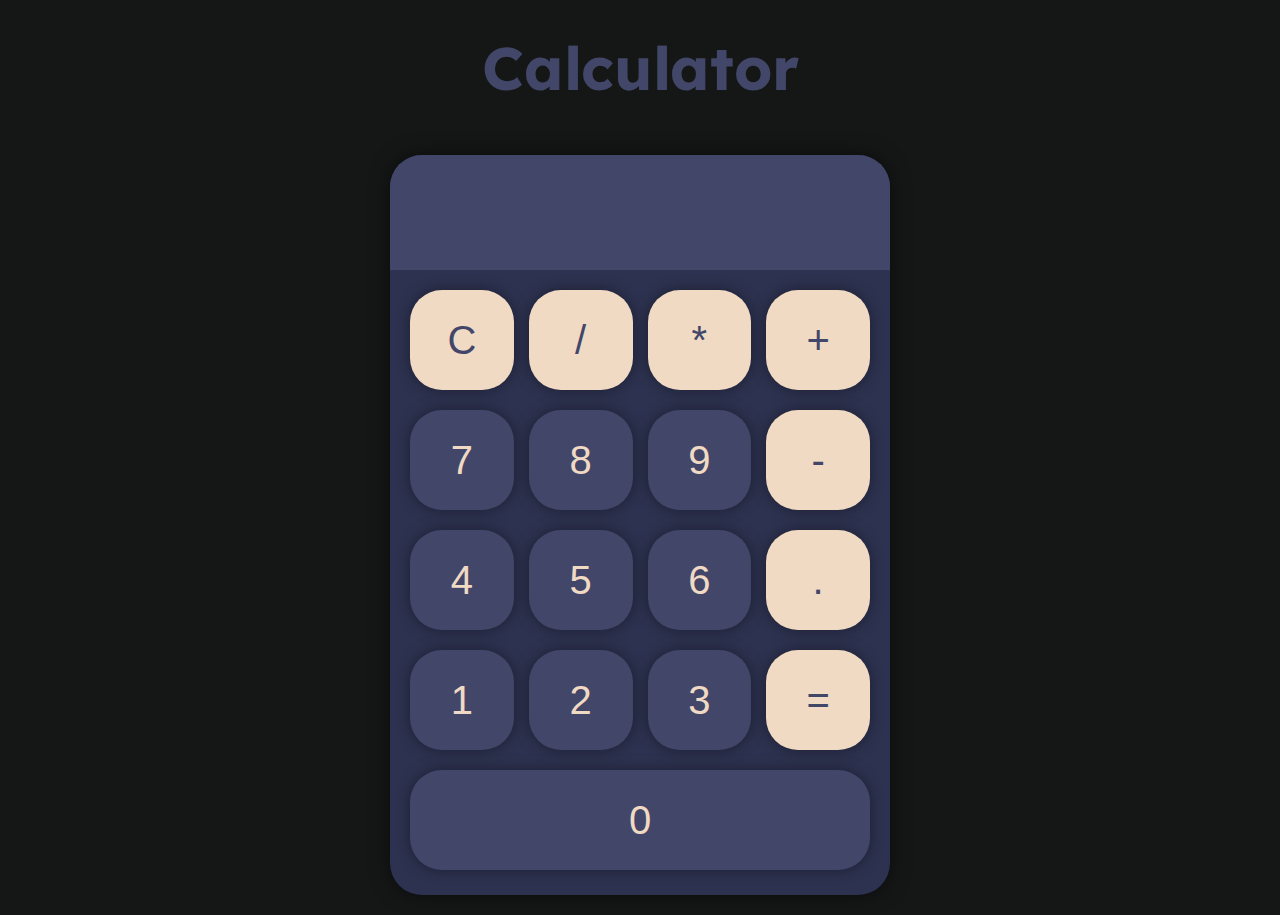
==== basic-calculator/index.html @ 8960e9be "Remove submodules" ====
<!DOCTYPE html>
<html lang="pt-br">
<head>
    <meta charset="UTF-8">
    <meta name="viewport" content="width=device-width, initial-scale=1.0">
    <link rel="stylesheet" href="style.css">
    <title>Calculator</title>
</head>
<body>
    <h1>Calculator</h1>
    <div id="calculator">
        <div>
            <input type="display" id="display" readonly>
        </div>
        <div id="buttons">
            <button id="operation-btn" onclick="cleardisplay('C')">C</button>
            <button id="operation-btn" onclick="addondisplay('/')">/</button>
            <button id="operation-btn" onclick="addondisplay('*')">*</button>
            <button id="operation-btn" onclick="addondisplay('+')">+</button>
            <button onclick="addondisplay('7')">7</button>
            <button onclick="addondisplay('8')">8</button>
            <button onclick="addondisplay('9')">9</button>
            <button id="operation-btn" onclick="addondisplay('-')">-</button>
            <button onclick="addondisplay('4')">4</button>
            <button onclick="addondisplay('5')">5</button>
            <button onclick="addondisplay('5')">6</button>
            <button id="operation-btn" onclick="addondisplay('.')">.</button>
            <button onclick="addondisplay('1')">1</button>
            <button onclick="addondisplay('2')">2</button>
            <button onclick="addondisplay('3')">3</button>
            <button id="operation-btn" onclick="calculate('=')">=</button>
            <button onclick="addondisplay('0')" id="btn-0">0</button>
        </div>
    </div>

    <script src="script.js"></script>
</body>
</html>
---- basic-calculator/style.css ----
@import url('https://fonts.googleapis.com/css2?family=Lexend:wght@100..900&display=swap');

*{
    margin: 0;
    padding: 0;
}

body{
    background-color: #151716;
    width: 100%;
    font-family: "Lexend";
    display: flex;
    justify-content: center;
    flex-direction: column;
    align-items: center;
}

h1{
    padding: 10px;
    margin: 20px;
    color: #424769;
    font-size: 60px;
}

#calculator{
    background-color: #2d3250;
    max-width: 500px;
    border-radius: 2rem;
    margin: 20px;
    overflow: hidden;
    box-shadow: 0px 0px 20px rgba(0, 0, 0, 0.5);
}

#display{
    background-color: #424769;
    color: #F1DAC4;
    border: none;
    width: 100%;
    padding: 30px;
    font-size: 3rem;
}

#buttons{
    display: grid;
    grid-template-columns: repeat(4, 1fr);
    margin: 20px;
    gap: 15px;
}

button{
    margin: 0 5px 5px 0;
    font-size: 40px;
    font-weight: 500;
    color: #F1DAC4;
    border-radius: 2rem;
    border: none;
    background-color: #424769;
    width: 100%;
    height: 100px;
    box-shadow: 0px 0px 15px rgba(0, 0, 0, 0.4);
}

#btn-0{
    grid-column: span 4;
}

button:hover{
    cursor: pointer;
    background-color: transparent;
    border: #F1DAC4 solid 2px;
    transition: 0.2s;
}

#operation-btn{
    background-color: #F1DAC4;
    color: #424769;
}

#operation-btn:hover{
    cursor: pointer;
    background-color: transparent;
    border: #F1DAC4 solid 2px;
    color: #F1DAC4;
    transition: 0.2s;
}

button:active{
    background-color: #898b8d;
}
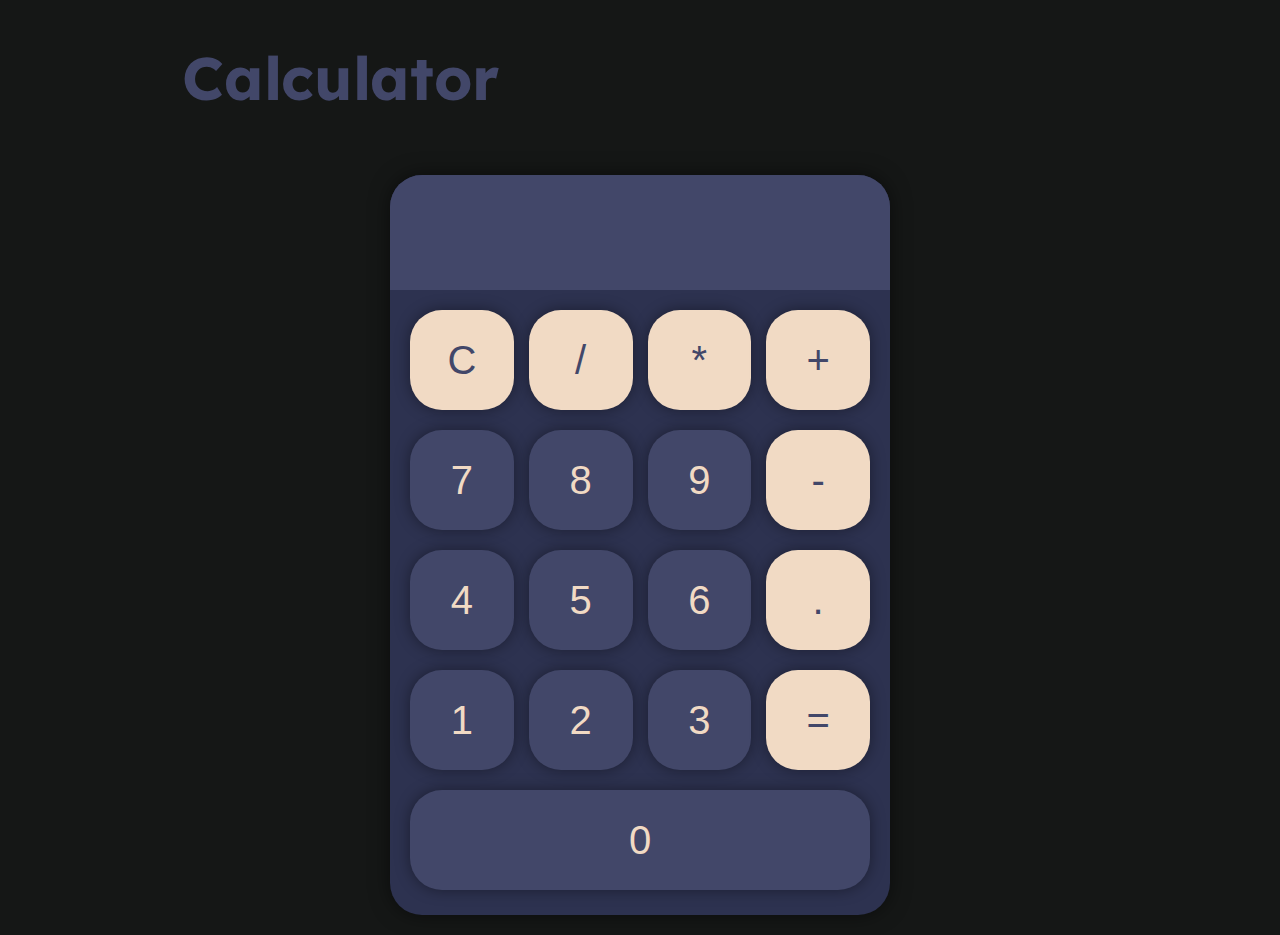
==== commit 8d457f07: "Adding social-media itens" ====
--- a/basic-calculator/index.html
+++ b/basic-calculator/index.html
@@ -4,10 +4,20 @@
     <meta charset="UTF-8">
     <meta name="viewport" content="width=device-width, initial-scale=1.0">
     <link rel="stylesheet" href="style.css">
+    <link rel="stylesheet" href="https://cdnjs.cloudflare.com/ajax/libs/font-awesome/6.6.0/css/all.min.css" integrity="sha512-Kc323vGBEqzTmouAECnVceyQqyqdsSiqLQISBL29aUW4U/M7pSPA/gEUZQqv1cwx4OnYxTxve5UMg5GT6L4JJg==" crossorigin="anonymous" referrerpolicy="no-referrer" />
     <title>Calculator</title>
 </head>
 <body>
-    <h1>Calculator</h1>
+    
+    <header>
+        <h1>Calculator</h1>
+        <div class="social-medias">
+            <a class="social-item"><i class="fa-brands fa-github"></i></a>
+            <a class="social-item"><i class="fa-brands fa-instagram"></i></a>
+            <a class="social-item"><i class="fa-brands fa-linkedin"></i></a>
+        </div>
+    </header>
+
     <div id="calculator">
         <div>
             <input type="display" id="display" readonly>
--- a/basic-calculator/style.css
+++ b/basic-calculator/style.css
@@ -1,25 +1,84 @@
 @import url('https://fonts.googleapis.com/css2?family=Lexend:wght@100..900&display=swap');
 
 *{
+    box-sizing: border-box;
+}
+
+html, body{
     margin: 0;
     padding: 0;
+    width: 100%;
+    overflow-x: hidden;
 }
 
 body{
     background-color: #151716;
-    width: 100%;
     font-family: "Lexend";
     display: flex;
-    justify-content: center;
     flex-direction: column;
     align-items: center;
+    overflow-y: hidden;
+}
+
+header{
+    display: grid;
+    align-items: center;
+    width: 100%;
+    margin: 10px 50px;
+    padding: 10px 50px;
+    grid-template-columns: 1200px 300px;
+    justify-content: end;
+    gap: 150px;
 }
 
 h1{
-    padding: 10px;
-    margin: 20px;
+    padding: 10px 10px 10px 110px;
+    margin: 10px 10px 10px 110px;
     color: #424769;
     font-size: 60px;
+    width: 100%;
+    justify-content: center;
+    text-align: center;
+}
+
+.social-medias{
+    display: flex;
+    flex-direction: row;
+    gap: 50px;
+    justify-content: center;
+    padding: 10px;
+    margin: 10px;
+}
+
+.social-item{
+    color: white;
+    font-size: 40px;
+    position: relative;
+}
+
+.social-item:after{
+    content: '';
+    position: absolute;
+    height: 2px;
+    width: 0;
+    bottom: 0;
+    left: 50%;
+    background-color: white;
+    transition: width 0.3s ease, left 0.3s ease;
+}
+
+.social-item:hover:after{
+    width: 100%;
+    left: 0;
+}
+
+.social-item:hover{
+    opacity: 50%;
+    transition: linear 0.3s;
+}
+
+a{
+    cursor: pointer;
 }
 
 #calculator{
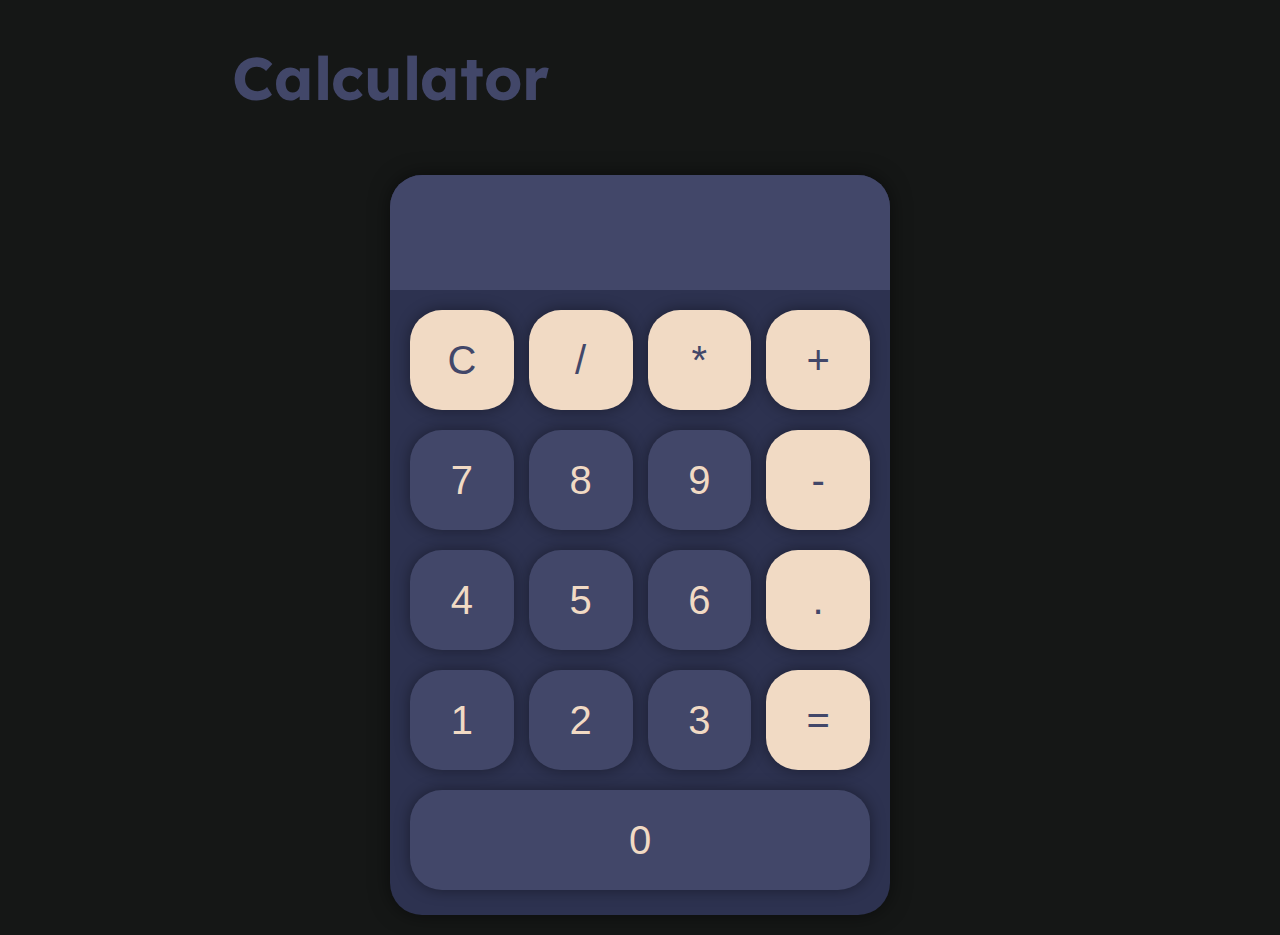
==== commit 5b84164d: "adjusting gap and some stuff" ====
--- a/basic-calculator/index.html
+++ b/basic-calculator/index.html
@@ -4,7 +4,7 @@
     <meta charset="UTF-8">
     <meta name="viewport" content="width=device-width, initial-scale=1.0">
     <link rel="stylesheet" href="style.css">
-    <link rel="stylesheet" href="https://cdnjs.cloudflare.com/ajax/libs/font-awesome/6.6.0/css/all.min.css" integrity="sha512-Kc323vGBEqzTmouAECnVceyQqyqdsSiqLQISBL29aUW4U/M7pSPA/gEUZQqv1cwx4OnYxTxve5UMg5GT6L4JJg==" crossorigin="anonymous" referrerpolicy="no-referrer" />
+ 
     <title>Calculator</title>
 </head>
 <body>
@@ -12,9 +12,9 @@
     <header>
         <h1>Calculator</h1>
         <div class="social-medias">
-            <a class="social-item"><i class="fa-brands fa-github"></i></a>
-            <a class="social-item"><i class="fa-brands fa-instagram"></i></a>
-            <a class="social-item"><i class="fa-brands fa-linkedin"></i></a>
+            <a href="https://github.com/grazisouza1" target="_blank" class="social-item"><i class="fa-brands fa-github"></i></a>
+            <a href="https://www.instagram.com/grazi_bjj/" target="_blank" class="social-item"><i class="fa-brands fa-instagram"></i></a>
+            <a href="https://www.linkedin.com/in/graziella-souza-28482326b/" target="_blank" class="social-item"><i class="fa-brands fa-linkedin"></i></a>
         </div>
     </header>
 
--- a/basic-calculator/style.css
+++ b/basic-calculator/style.css
@@ -17,7 +17,6 @@
     display: flex;
     flex-direction: column;
     align-items: center;
-    overflow-y: hidden;
 }
 
 header{
@@ -28,7 +27,7 @@
     padding: 10px 50px;
     grid-template-columns: 1200px 300px;
     justify-content: end;
-    gap: 150px;
+    gap: 100px;
 }
 
 h1{
@@ -52,7 +51,7 @@
 
 .social-item{
     color: white;
-    font-size: 40px;
+    font-size: 30px;
     position: relative;
 }
 
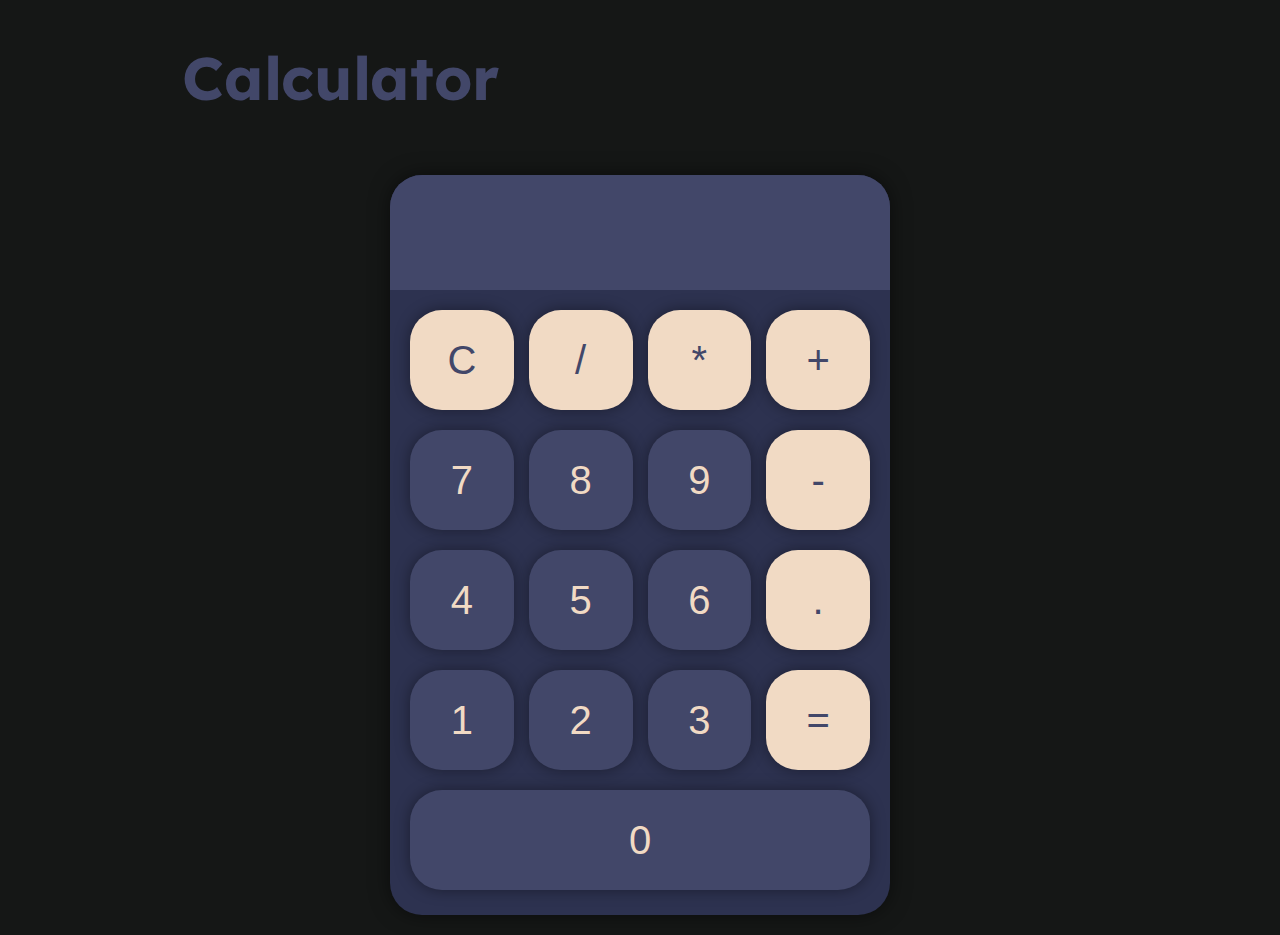
==== commit 7c4ee251: "Adding Font Awsome CDN" ====
--- a/basic-calculator/index.html
+++ b/basic-calculator/index.html
@@ -3,6 +3,7 @@
 <head>
     <meta charset="UTF-8">
     <meta name="viewport" content="width=device-width, initial-scale=1.0">
+    <link rel="stylesheet" href="https://cdnjs.cloudflare.com/ajax/libs/font-awesome/6.6.0/css/all.min.css" integrity="sha512-Kc323vGBEqzTmouAECnVceyQqyqdsSiqLQISBL29aUW4U/M7pSPA/gEUZQqv1cwx4OnYxTxve5UMg5GT6L4JJg==" crossorigin="anonymous" referrerpolicy="no-referrer" />
     <link rel="stylesheet" href="style.css">
  
     <title>Calculator</title>
--- a/basic-calculator/style.css
+++ b/basic-calculator/style.css
@@ -27,7 +27,7 @@
     padding: 10px 50px;
     grid-template-columns: 1200px 300px;
     justify-content: end;
-    gap: 100px;
+    gap: 150px;
 }
 
 h1{
